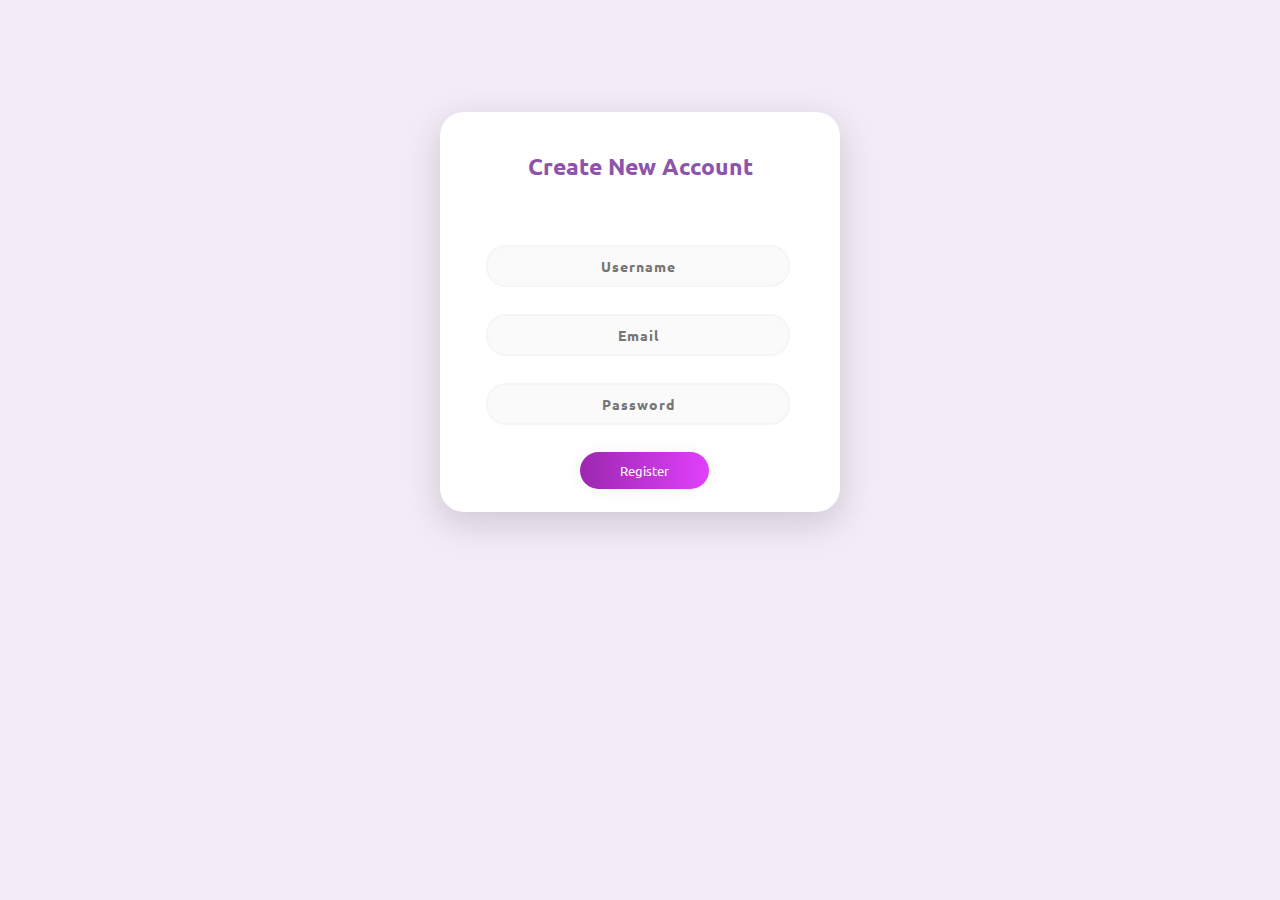
==== index2.html @ e4d1339d "Add files via upload" ====
<html>

<head>
  <link rel="stylesheet" href="main.css">
  <link href="https://fonts.googleapis.com/css?family=Ubuntu" rel="stylesheet">
  <meta name="viewport" content="width=device-width, initial-scale=1" />
  <link rel="stylesheet" href="path/to/font-awesome/css/font-awesome.min.css">
  <title>Create New Account</title>
</head>

<body>
  <div class="main">
    <p class="sign" align="center">Create New Account</p>
    <form class="form1" name="myForm" >
      <input class="un " type="text" align="center" name ="Username" placeholder="Username" required="">
      <input class="un " type="text" align="center" name ="Email" placeholder="Email" required="">
      <input class="pass" type="password" align="center" name ="Password" placeholder="Password" required="">
      <button type="submit" class="submit" onclick = "return(validate());><a align="center">Register</a></button>

      <script type="text/javascript">
        function validate() {
      
         if( document.myForm.Username.value < 8) {
            alert("Password must contain at least 8 characters!");
            document.myForm.Username.focus() ;
            return false;
         }

            re = /^\w+$/;
         if(!re.test(document.myForm.Password.value)) {
            alert("Password must contain only letters, numbers and underscores!");
            document.myForm.Password.focus() ;
            return false;

         }
         return( true );
      }
      </script>

            
                
    </div>
     
</body>

</html>
---- main.css ----
body {
        background-color: #F3EBF6;
        font-family: 'Ubuntu', sans-serif;
    }
    
    .main {
        background-color: #FFFFFF;
        width: 400px;
        height: 400px;
        margin: 7em auto;
        border-radius: 1.5em;
        box-shadow: 0px 11px 35px 2px rgba(0, 0, 0, 0.14);
    }
    
    .sign {
        padding-top: 40px;
        color: #8C55AA;
        font-family: 'Ubuntu', sans-serif;
        font-weight: bold;
        font-size: 23px;
    }
    
    .un {
    width: 76%;
    color: rgb(38, 50, 56);
    font-weight: 700;
    font-size: 14px;
    letter-spacing: 1px;
    background: rgba(136, 126, 126, 0.04);
    padding: 10px 20px;
    border: none;
    border-radius: 20px;
    outline: none;
    box-sizing: border-box;
    border: 2px solid rgba(0, 0, 0, 0.02);
    margin-bottom: 50px;
    margin-left: 46px;
    text-align: center;
    margin-bottom: 27px;
    font-family: 'Ubuntu', sans-serif;
    }
    
    form.form1 {
        padding-top: 40px;
    }
    
    .pass {
            width: 76%;
    color: rgb(38, 50, 56);
    font-weight: 700;
    font-size: 14px;
    letter-spacing: 1px;
    background: rgba(136, 126, 126, 0.04);
    padding: 10px 20px;
    border: none;
    border-radius: 20px;
    outline: none;
    box-sizing: border-box;
    border: 2px solid rgba(0, 0, 0, 0.02);
    margin-bottom: 50px;
    margin-left: 46px;
    text-align: center;
    margin-bottom: 27px;
    font-family: 'Ubuntu', sans-serif;
    }
    
   
    .un:focus, .pass:focus {
        border: 2px solid rgba(0, 0, 0, 0.18) !important;
        
    }
    
    .submit {
      cursor: pointer;
        border-radius: 5em;
        color: #fff;
        background: linear-gradient(to right, #9C27B0, #E040FB);
        border: 0;
        padding-left: 40px;
        padding-right: 40px;
        padding-bottom: 10px;
        padding-top: 10px;
        font-family: 'Ubuntu', sans-serif;
        margin-left: 35%;
        font-size: 13px;
        box-shadow: 0 0 20px 1px rgba(0, 0, 0, 0.04);
    }
    
    .forgot {
        text-shadow: 0px 0px 3px rgba(117, 117, 117, 0.12);
        color: #E1BEE7;
        padding-top: 15px;
    }
    
    a {
        text-shadow: 0px 0px 3px rgba(117, 117, 117, 0.12);
        color: #E1BEE7;
        text-decoration: none
    }
    
    @media (max-width: 600px) {
        .main {
            border-radius: 0px;
        }
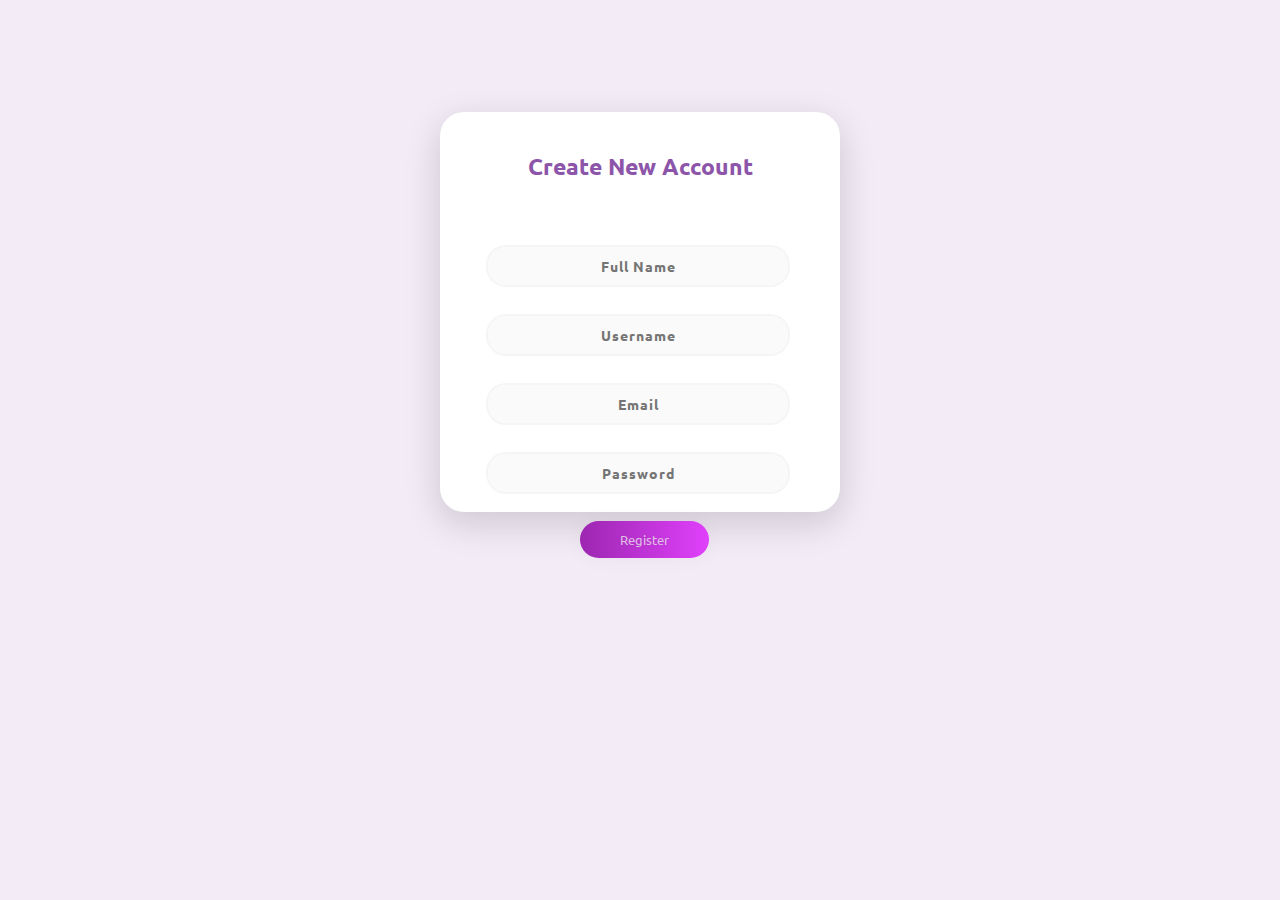
==== commit d312fc4a: "Update index2.html" ====
--- a/index2.html
+++ b/index2.html
@@ -13,20 +13,23 @@
 <body>
   <div class="main">
     <p class="sign" align="center">Create New Account</p>
-    <form class="form1" name="myForm" >
+    <form class="form1" name="myForm" onsubmit = "return(validate());">
+      <input class="un " type="text" align="center" name ="fname" placeholder="Full Name" required="">
       <input class="un " type="text" align="center" name ="Username" placeholder="Username" required="">
       <input class="un " type="text" align="center" name ="Email" placeholder="Email" required="">
       <input class="pass" type="password" align="center" name ="Password" placeholder="Password" required="">
-      <button type="submit" class="submit" onclick = "return(validate());><a align="center">Register</a></button>
+      <button type="submit" class="submit"><a align="center">Register</a></button>
 
       <script type="text/javascript">
         function validate() {
       
-         if( document.myForm.Username.value < 8) {
-            alert("Password must contain at least 8 characters!");
+         if( document.myForm.Username.value.length < 8) {
+            alert("Username must contain at least 8 characters!");
             document.myForm.Username.focus() ;
             return false;
-         }
+         }    
+         
+
 
             re = /^\w+$/;
          if(!re.test(document.myForm.Password.value)) {
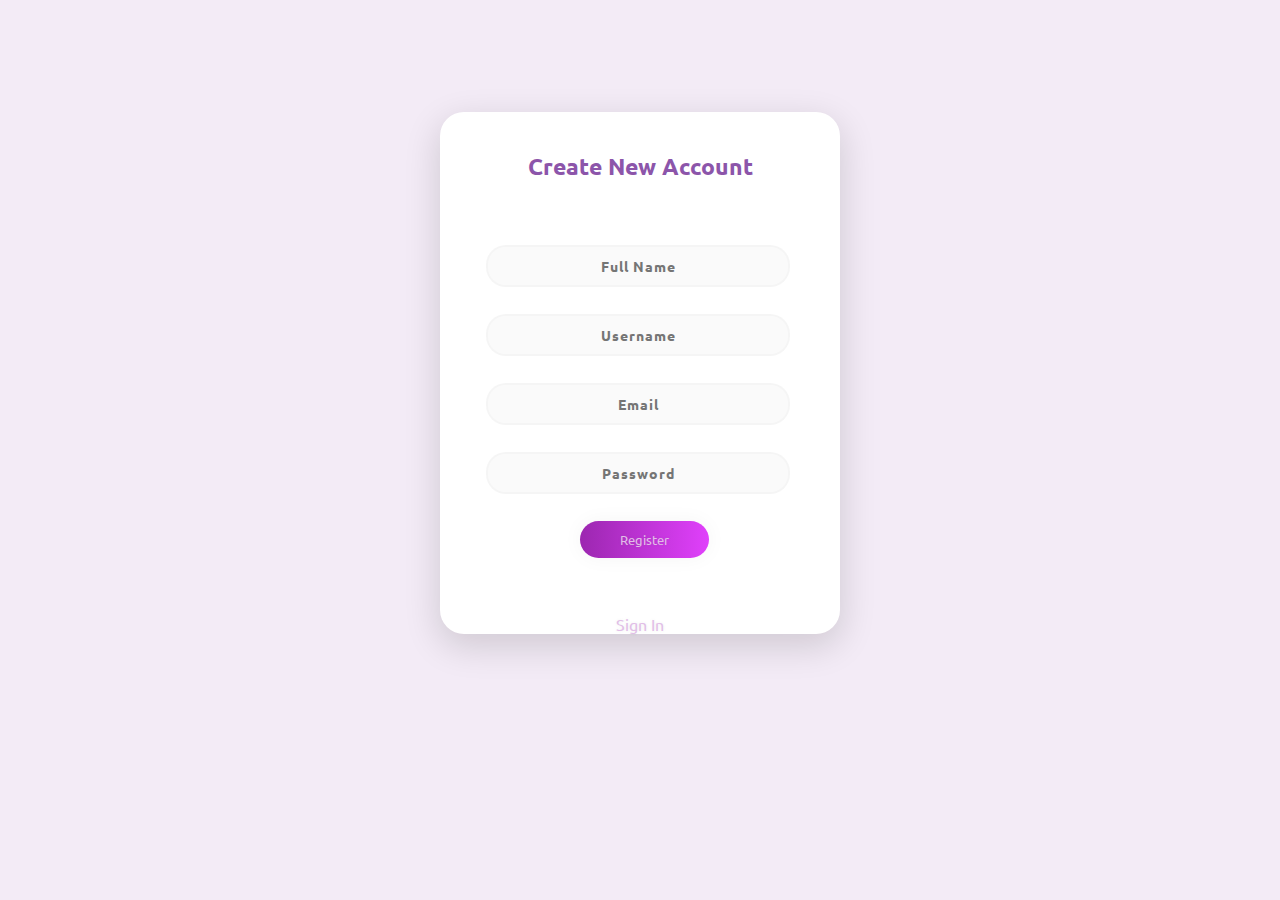
==== commit f105adc5: "Update index2.html" ====
--- a/index2.html
+++ b/index2.html
@@ -19,6 +19,8 @@
       <input class="un " type="text" align="center" name ="Email" placeholder="Email" required="">
       <input class="pass" type="password" align="center" name ="Password" placeholder="Password" required="">
       <button type="submit" class="submit"><a align="center">Register</a></button>
+
+      <p class="Alt" align="center"><a href="index.html">Sign In</p>
 
       <script type="text/javascript">
         function validate() {
--- a/main.css
+++ b/main.css
@@ -6,7 +6,7 @@
     .main {
         background-color: #FFFFFF;
         width: 400px;
-        height: 400px;
+        min-height: 400px;
         margin: 7em auto;
         border-radius: 1.5em;
         box-shadow: 0px 11px 35px 2px rgba(0, 0, 0, 0.14);
@@ -82,6 +82,7 @@
         padding-top: 10px;
         font-family: 'Ubuntu', sans-serif;
         margin-left: 35%;
+        margin-bottom: 10%;
         font-size: 13px;
         box-shadow: 0 0 20px 1px rgba(0, 0, 0, 0.04);
     }
@@ -103,5 +104,4 @@
             border-radius: 0px;
         }
         
-        
 
